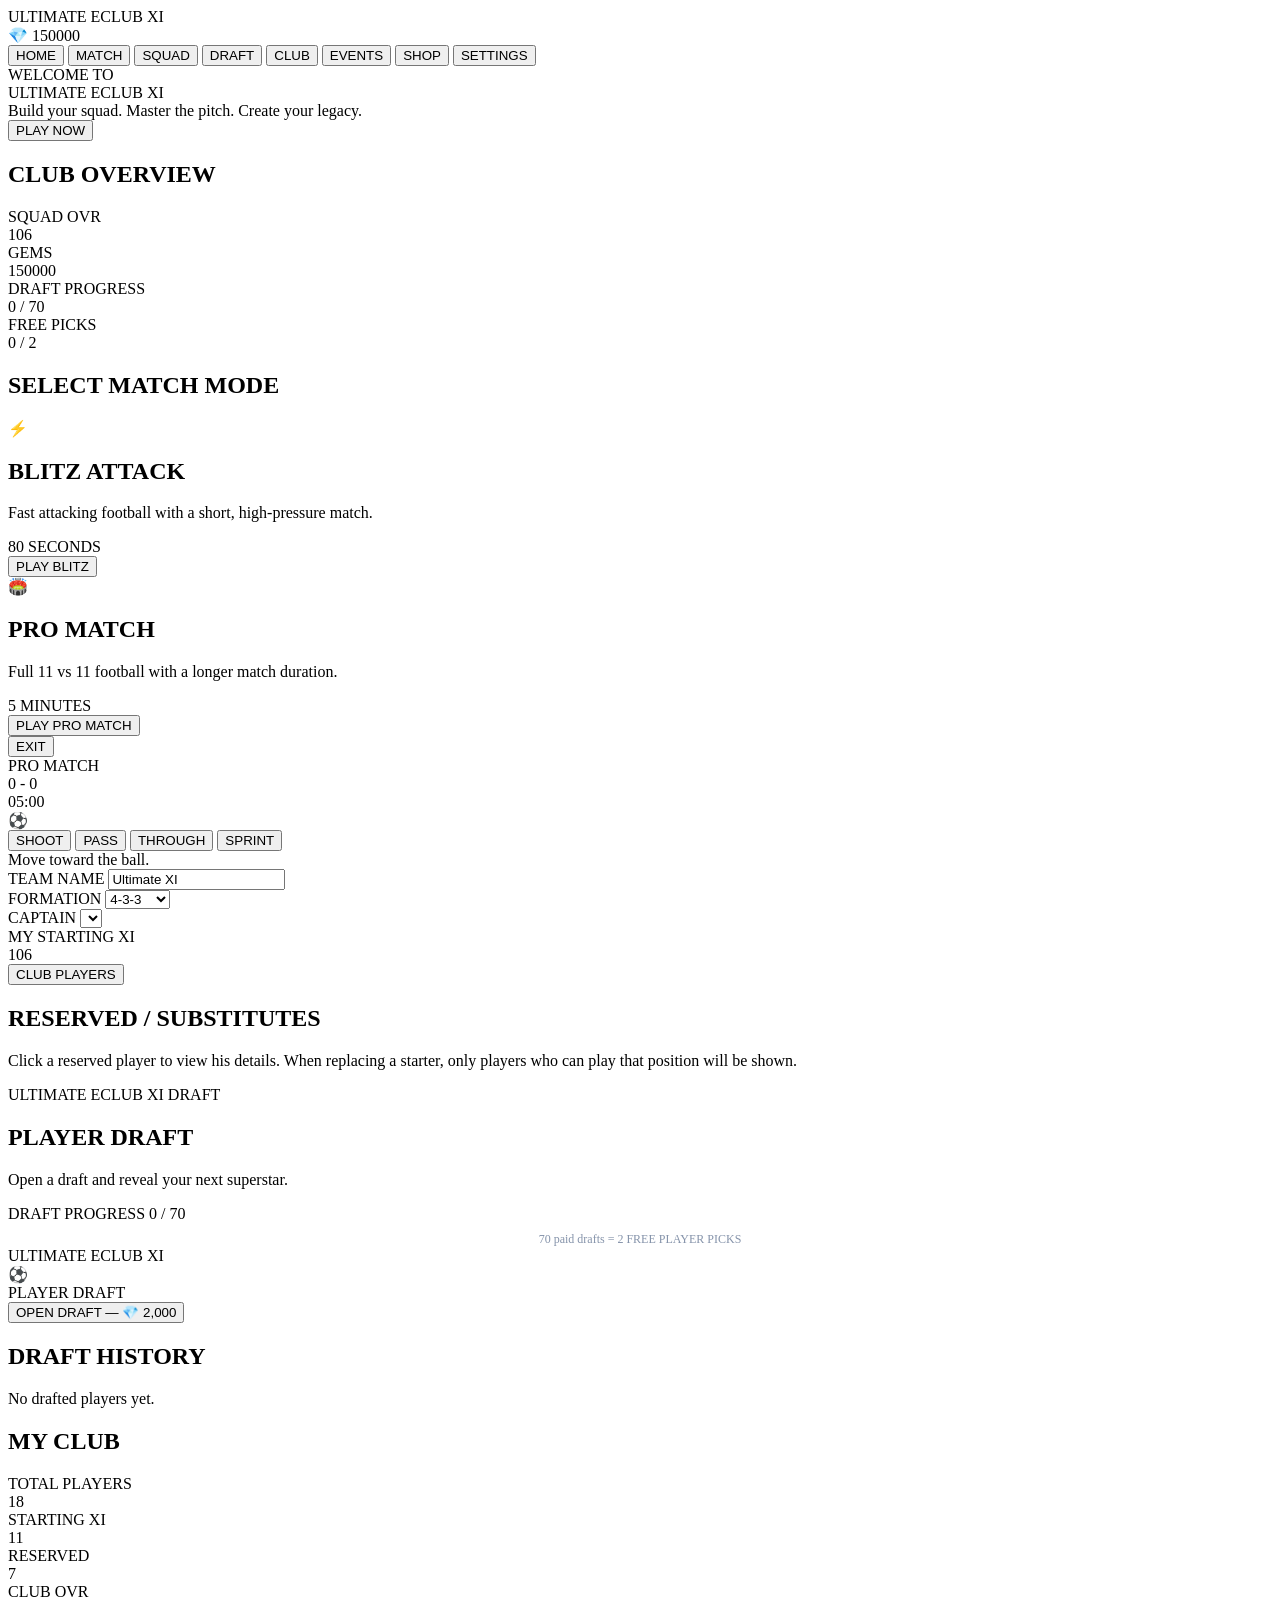
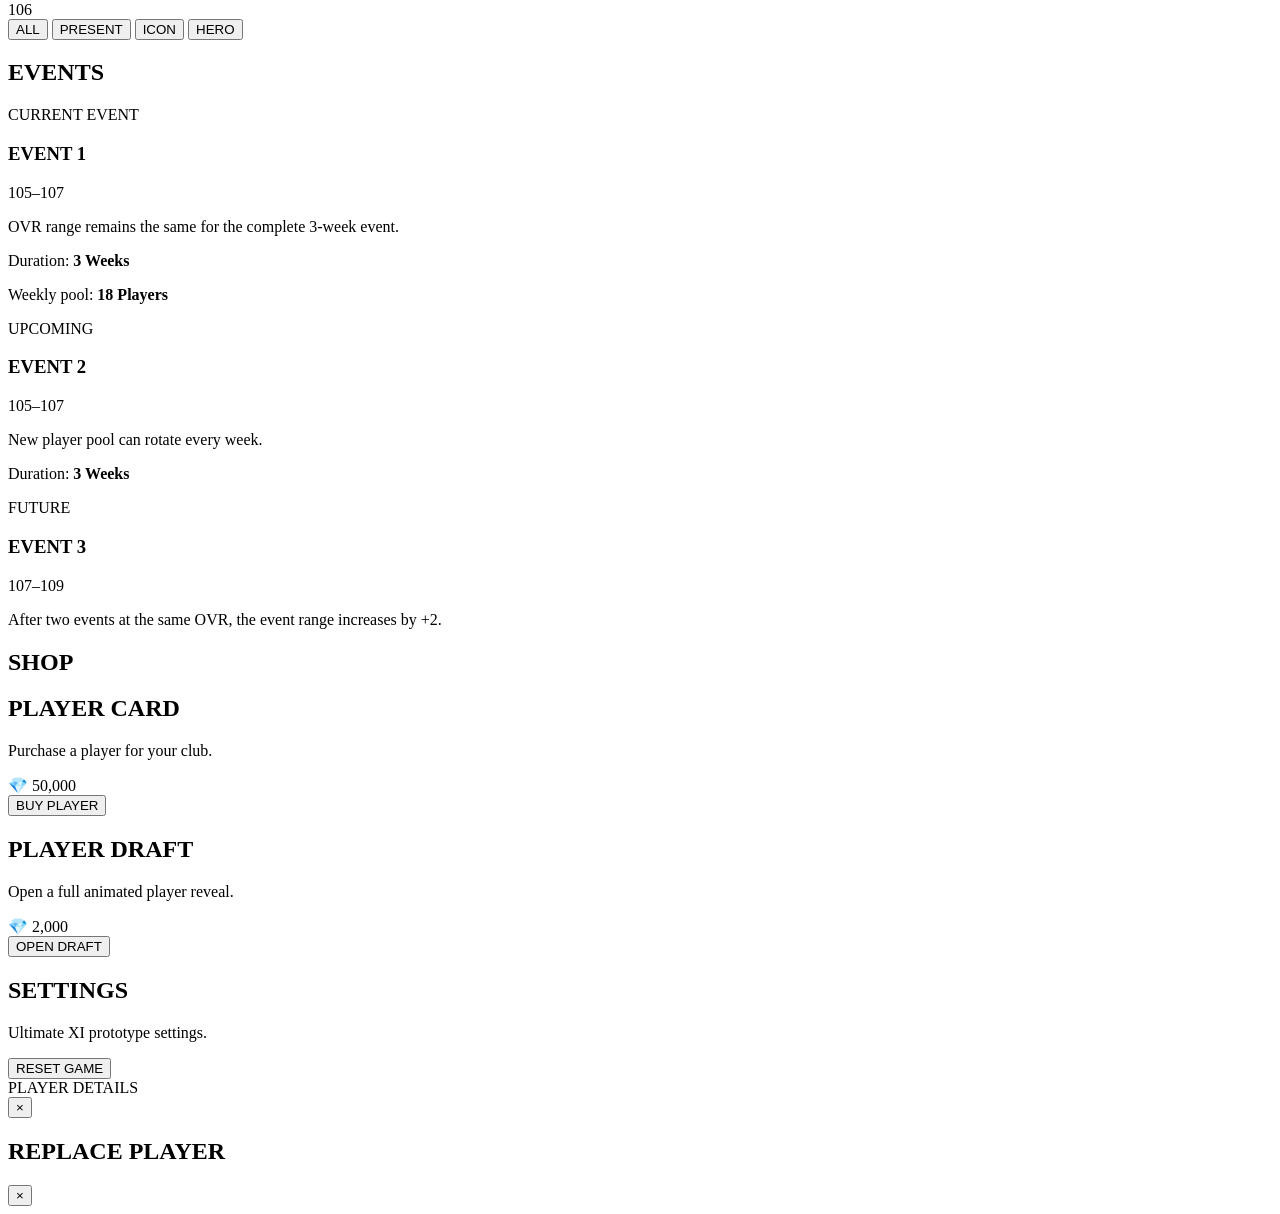
==== index.html @ af045b57 "Rename index-8.html to index.html" ====
<!DOCTYPE html>
<html>
<head>
<meta charset="UTF-8">
<meta name="viewport" content="width=device-width,initial-scale=1.0">
<title>Ultimate EClub XI</title>


</head>

<body>

<div class="app">

<!-- =======================================================
     HEADER
     ======================================================= -->

<header class="header">

<div class="logo">
ULTIMATE <span>ECLUB XI</span>
</div>

<div class="header-right">

<div class="gem-display">
<span class="gem-icon">💎</span>
<span id="gemCount">150000</span>
</div>

</div>

</header>

<!-- =======================================================
     NAVIGATION
     ======================================================= -->

<nav class="navigation">

<button
id="navHome"
class="active"
onclick="showPage('home')">
HOME
</button>

<button
id="navMatch"
onclick="showPage('matchSelect')">
MATCH
</button>

<button
id="navSquad"
onclick="showPage('squad')">
SQUAD
</button>

<button
id="navDraft"
onclick="showPage('draft')">
DRAFT
</button>

<button
id="navClub"
onclick="showPage('club')">
CLUB
</button>

<button
id="navEvents"
onclick="showPage('events')">
EVENTS
</button>

<button
id="navShop"
onclick="showPage('shop')">
SHOP
</button>

<button
id="navSettings"
onclick="showPage('settings')">
SETTINGS
</button>

</nav>

<!-- =======================================================
     HOME
     ======================================================= -->

<section
id="home"
class="page active">

<div class="home-hero">

<div class="home-content">

<div class="home-kicker">
WELCOME TO
</div>

<div class="home-title">
ULTIMATE ECLUB XI
</div>

<div class="home-subtitle">
Build your squad. Master the pitch. Create your legacy.
</div>

<button
class="big-button"
onclick="showPage('matchSelect')">
PLAY NOW
</button>

</div>

</div>

<div class="panel">

<h2 class="panel-title">
CLUB OVERVIEW
</h2>

<div class="dashboard-grid">

<div class="dashboard-box">
<div class="dashboard-label">
SQUAD OVR
</div>
<div
class="dashboard-number gold"
id="homeOvr">
106
</div>
</div>

<div class="dashboard-box">
<div class="dashboard-label">
GEMS
</div>
<div
class="dashboard-number blue"
id="homeGemCount">
150000
</div>
</div>

<div class="dashboard-box">
<div class="dashboard-label">
DRAFT PROGRESS
</div>
<div
class="dashboard-number"
id="homeDraftCount">
0 / 70
</div>
</div>

<div class="dashboard-box">
<div class="dashboard-label">
FREE PICKS
</div>
<div
class="dashboard-number gold"
id="homeFreePicks">
0 / 2
</div>
</div>

</div>

</div>

</section>

<!-- =======================================================
     MATCH SELECT
     ======================================================= -->

<section
id="matchSelect"
class="page">

<div class="panel">

<h1 class="panel-title">
SELECT MATCH MODE
</h1>

<div class="mode-grid">

<div class="mode-card">

<div class="mode-icon">
⚡
</div>

<h2>
BLITZ ATTACK
</h2>

<p class="muted">
Fast attacking football with a short,
high-pressure match.
</p>

<div class="mode-time">
80 SECONDS
</div>

<button
class="big-button"
onclick="startMatch('Blitz Attack',80)">
PLAY BLITZ
</button>

</div>

<div class="mode-card">

<div class="mode-icon">
🏟️
</div>

<h2>
PRO MATCH
</h2>

<p class="muted">
Full 11 vs 11 football with a longer
match duration.
</p>

<div class="mode-time">
5 MINUTES
</div>

<button
class="big-button"
onclick="startMatch('Pro Match',300)">
PLAY PRO MATCH
</button>

</div>

</div>

</div>

</section>

<!-- =======================================================
     MATCH
     ======================================================= -->

<section
id="match"
class="match-page">

<div class="match-header">

<button
class="small-button"
onclick="endMatch()">
EXIT
</button>

<div>

<div
class="match-mode"
id="matchMode">
PRO MATCH
</div>

<div class="match-score">
<span id="userScore">0</span>
-
<span id="aiScore">0</span>
</div>

<div
class="match-clock"
id="matchTimer">
05:00
</div>

</div>

<div style="width:60px"></div>

</div>

<div
class="match-field"
id="matchField">

<div class="match-center-line"></div>

<div class="match-center-circle"></div>

<div class="match-box top"></div>

<div class="match-box bottom"></div>

<div
class="match-ball"
id="matchBall">
⚽
</div>

</div>

<div class="match-controls">

<div
class="joystick"
id="joystick">

<div
class="joystick-stick"
id="joystickStick">
</div>

</div>

<div class="action-buttons">

<button
id="shootButton"
class="action-button shoot">
SHOOT
</button>

<button
id="passButton"
class="action-button pass">
PASS
</button>

<button
id="throughButton"
class="action-button through">
THROUGH
</button>

<button
id="sprintButton"
class="action-button sprint">
SPRINT
</button>

</div>

</div>

<div
id="matchMessage"
class="match-message">
Move toward the ball.
</div>

</section>

<!-- =======================================================
     SQUAD
     ======================================================= -->

<section
id="squad"
class="page">

<div class="panel">

<div class="squad-top">

<div class="input-field">

<label>
TEAM NAME
</label>

<input
id="teamNameInput"
value="Ultimate XI"
oninput="saveTeamSettings()">

</div>

<div class="input-field">

<label>
FORMATION
</label>

<select
id="formationSelect"
onchange="changeFormation()">

<option value="4-3-3">
4-3-3
</option>

<option value="4-4-2">
4-4-2
</option>

<option value="4-2-3-1">
4-2-3-1
</option>

<option value="3-4-3">
3-4-3
</option>

<option value="3-5-2">
3-5-2
</option>

<option value="5-3-2">
5-3-2
</option>

</select>

</div>

<div class="input-field">

<label>
CAPTAIN
</label>

<select
id="captainSelect"
onchange="changeCaptain()">
</select>

</div>

</div>

</div>

<div class="panel">

<div class="squad-summary">

<div>

<div class="muted">
MY STARTING XI
</div>

<div
class="squad-ovr"
id="squadOvr">
106
</div>

</div>

<div>

<button
class="small-button"
onclick="openClubPlayers()">
CLUB PLAYERS
</button>

</div>

</div>

<div
class="squad-pitch"
id="squadPitch">

<div class="pitch-line-horizontal"></div>

<div class="pitch-circle"></div>

<div class="pitch-spot"></div>

<div class="pitch-box top"></div>

<div class="pitch-box bottom"></div>

</div>

</div>

<div class="panel">

<h2 class="panel-title">
RESERVED / SUBSTITUTES
</h2>

<p class="muted">
Click a reserved player to view his details.
When replacing a starter, only players who can
play that position will be shown.
</p>

<div
class="reserves-grid"
id="reservesGrid">
</div>

</div>

</section>

<!-- =======================================================
     DRAFT
     ======================================================= -->

<section
id="draft"
class="page">

<div class="draft-container">

<div class="draft-heading">

<div class="gold">
ULTIMATE ECLUB XI DRAFT
</div>

<h1>
PLAYER DRAFT
</h1>

<p>
Open a draft and reveal your next superstar.
</p>

</div>

<div class="draft-progress-panel">

<div class="progress-top">

<span>
DRAFT PROGRESS
</span>

<span>
<span id="draftCount">
0
</span>
/
70
</span>

</div>

<div class="progress-track">

<div
class="progress-bar"
id="draftProgressBar">
</div>

</div>

<div
style="
text-align:center;
margin-top:9px;
color:#8593aa;
font-size:12px;
">

70 paid drafts =
2 FREE PLAYER PICKS

</div>

</div>

<div class="draft-arena">

<div
class="draft-flash"
id="draftFlash">
</div>

<div
class="draft-content"
id="draftContent">

<div class="draft-pack">

<div class="draft-pack-title">
ULTIMATE ECLUB XI
</div>

<div class="draft-ball">
⚽
</div>

<div class="draft-pack-sub">
PLAYER DRAFT
</div>

</div>

<button
class="big-button reveal-button"
onclick="openDraft()">

OPEN DRAFT
—
💎 2,000

</button>

</div>

</div>

<div
class="panel"
id="freePickPanel"
style="display:none">

<h2
style="
text-align:center;
color:#f2cc62;
">

🎁 2 FREE PLAYER PICKS

</h2>

<p
style="
text-align:center;
color:#8997ae;
">

Choose your free 106–107 OVR players.

</p>

<div
class="player-grid"
id="freePickGrid">
</div>

</div>

<div class="panel">

<h2 class="panel-title">
DRAFT HISTORY
</h2>

<div id="draftHistory">
<div class="muted">
No drafted players yet.
</div>
</div>

</div>

</div>

</section>

<!-- =======================================================
     CLUB
     ======================================================= -->

<section
id="club"
class="page">

<div class="panel">

<h1 class="panel-title">
MY CLUB
</h1>

<div class="dashboard-grid">

<div class="dashboard-box">

<div class="dashboard-label">
TOTAL PLAYERS
</div>

<div
class="dashboard-number"
id="clubPlayerCount">
18
</div>

</div>

<div class="dashboard-box">

<div class="dashboard-label">
STARTING XI
</div>

<div
class="dashboard-number">
11
</div>

</div>

<div class="dashboard-box">

<div class="dashboard-label">
RESERVED
</div>

<div
class="dashboard-number"
id="clubReserveCount">
7
</div>

</div>

<div class="dashboard-box">

<div class="dashboard-label">
CLUB OVR
</div>

<div
class="dashboard-number gold"
id="clubOvr">
106
</div>

</div>

</div>

</div>

<div class="panel">

<div class="club-tabs">

<button
class="club-tab active"
onclick="showClubTab('all')">
ALL
</button>

<button
class="club-tab"
onclick="showClubTab('present')">
PRESENT
</button>

<button
class="club-tab"
onclick="showClubTab('icon')">
ICON
</button>

<button
class="club-tab"
onclick="showClubTab('hero')">
HERO
</button>

</div>

<div
class="player-grid"
id="clubPlayerGrid">
</div>

</div>

</section>

<!-- =======================================================
     EVENTS
     ======================================================= -->

<section
id="events"
class="page">

<div class="panel">

<h1 class="panel-title">
EVENTS
</h1>

<div class="event-grid">

<div class="event-card">

<div class="event-badge">
CURRENT EVENT
</div>

<h3>
EVENT 1
</h3>

<div class="event-range">
105–107
</div>

<p class="muted">
OVR range remains the same for the
complete 3-week event.
</p>

<p>
Duration:
<b>
3 Weeks
</b>
</p>

<p>
Weekly pool:
<b>
18 Players
</b>
</p>

</div>

<div class="event-card">

<div class="event-badge">
UPCOMING
</div>

<h3>
EVENT 2
</h3>

<div class="event-range">
105–107
</div>

<p class="muted">
New player pool can rotate every week.
</p>

<p>
Duration:
<b>
3 Weeks
</b>
</p>

</div>

<div class="event-card">

<div class="event-badge">
FUTURE
</div>

<h3>
EVENT 3
</h3>

<div class="event-range">
107–109
</div>

<p class="muted">
After two events at the same OVR,
the event range increases by +2.
</p>

</div>

</div>

</div>

</section>

<!-- =======================================================
     SHOP
     ======================================================= -->

<section
id="shop"
class="page">

<div class="panel">

<h1 class="panel-title">
SHOP
</h1>

<div class="shop-grid">

<div class="shop-card">

<h2>
PLAYER CARD
</h2>

<p class="muted">
Purchase a player for your club.
</p>

<div class="shop-price">
💎 50,000
</div>

<button
class="big-button"
onclick="buyPlayer()">
BUY PLAYER
</button>

</div>

<div class="shop-card">

<h2>
PLAYER DRAFT
</h2>

<p class="muted">
Open a full animated player reveal.
</p>

<div class="shop-price">
💎 2,000
</div>

<button
class="big-button"
onclick="showPage('draft')">
OPEN DRAFT
</button>

</div>

</div>

</div>

</section>

<!-- =======================================================
     SETTINGS
     ======================================================= -->

<section
id="settings"
class="page">

<div class="panel">

<h1 class="panel-title">
SETTINGS
</h1>

<p class="muted">
Ultimate XI prototype settings.
</p>

<button
class="small-button"
onclick="resetGame()">
RESET GAME
</button>

</div>

</section>

</div>

<!-- =======================================================
     PLAYER DETAILS MODAL
     ======================================================= -->

<div
class="modal-backdrop"
id="playerModal">

<div class="player-modal">

<div class="modal-header">

<div
class="modal-title">
PLAYER DETAILS
</div>

<button
class="close-button"
onclick="closePlayerModal()">
×
</button>

</div>

<div
id="playerModalContent">
</div>

</div>

</div>

<!-- =======================================================
     REPLACEMENT MODAL
     ======================================================= -->

<div
class="replace-overlay"
id="replaceOverlay">

<div class="replace-window">

<div class="replace-heading">

<h2>
REPLACE PLAYER
</h2>

<button
class="close-button"
onclick="closeReplaceModal()">
×
</button>

</div>

<div
class="replace-subheading"
id="replaceSubheading">
</div>

<div
class="eligible-grid"
id="eligibleGrid">
</div>

</div>

</div>

<!-- =======================================================
     TOAST
     ======================================================= -->

<div
class="toast"
id="toast">
</div>

<link rel="stylesheet" href="style.css">
<script src="game.js" defer></script>


</body>
</html>
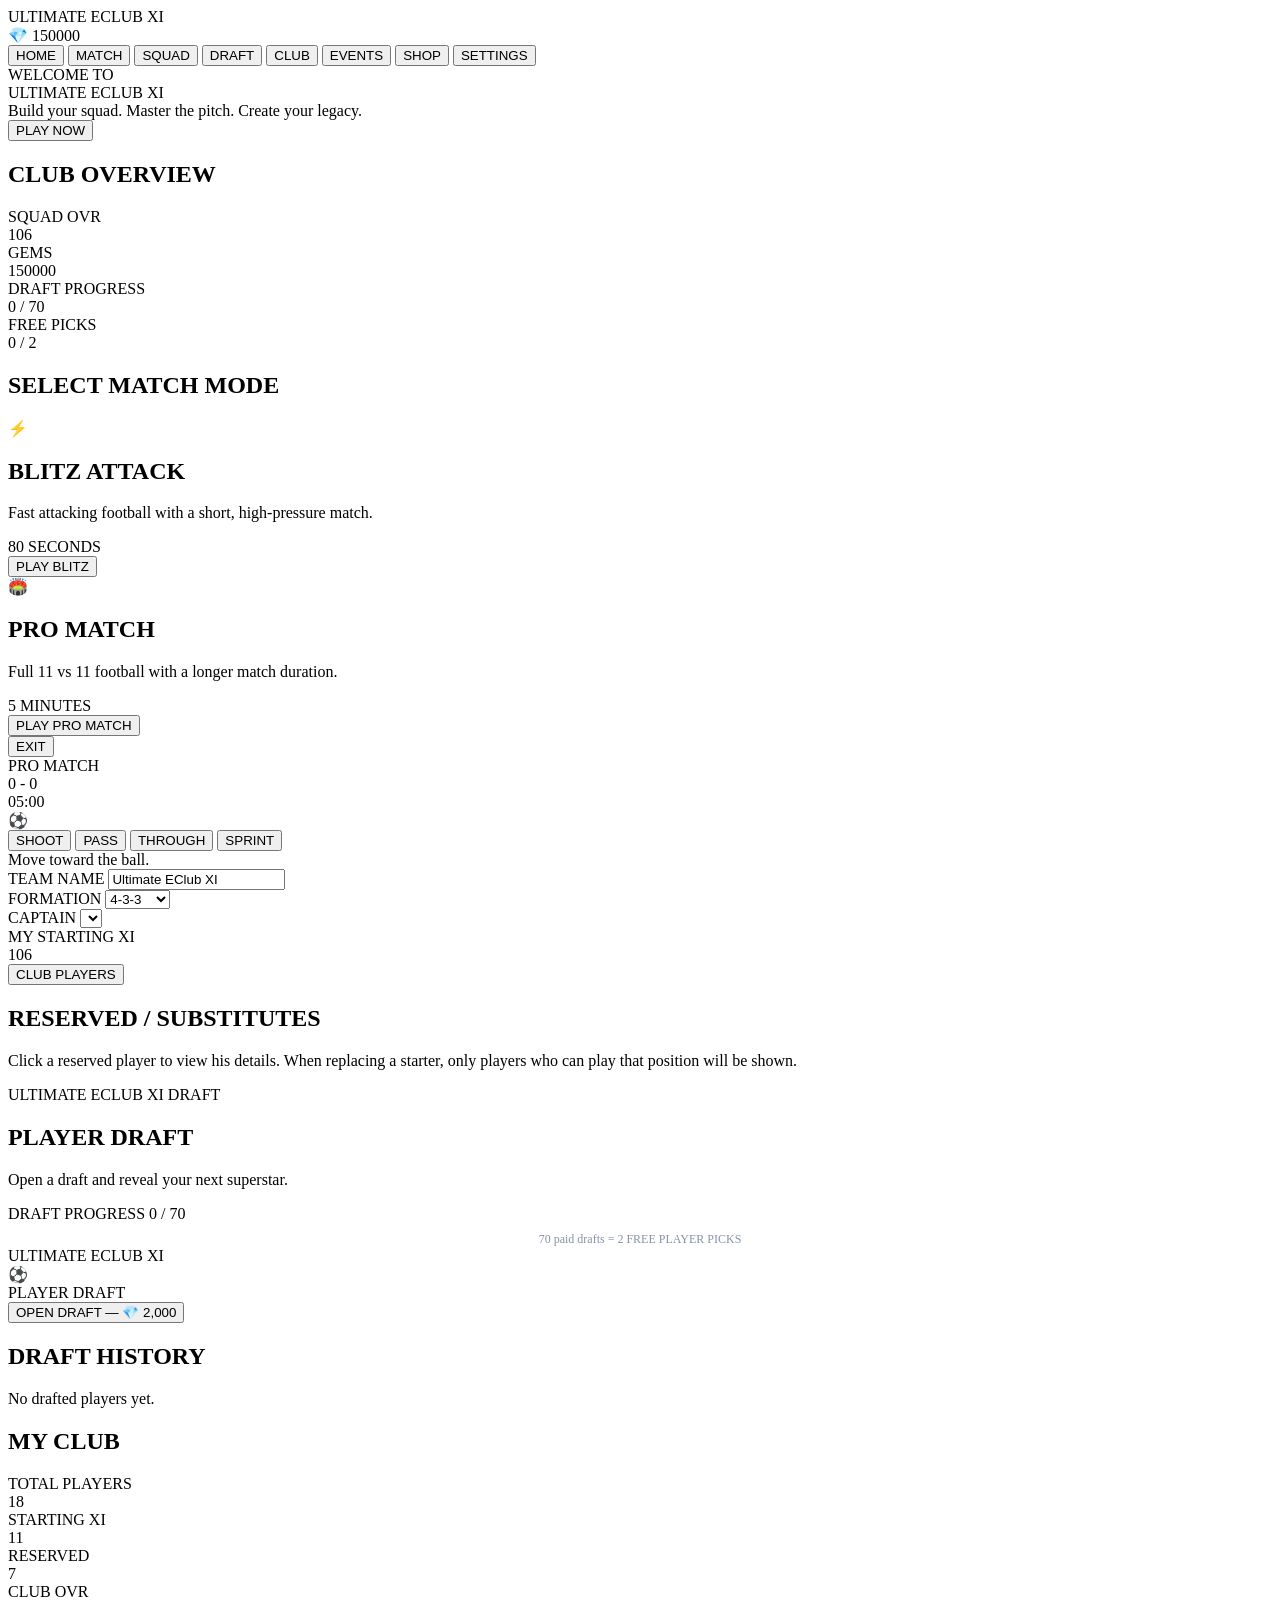
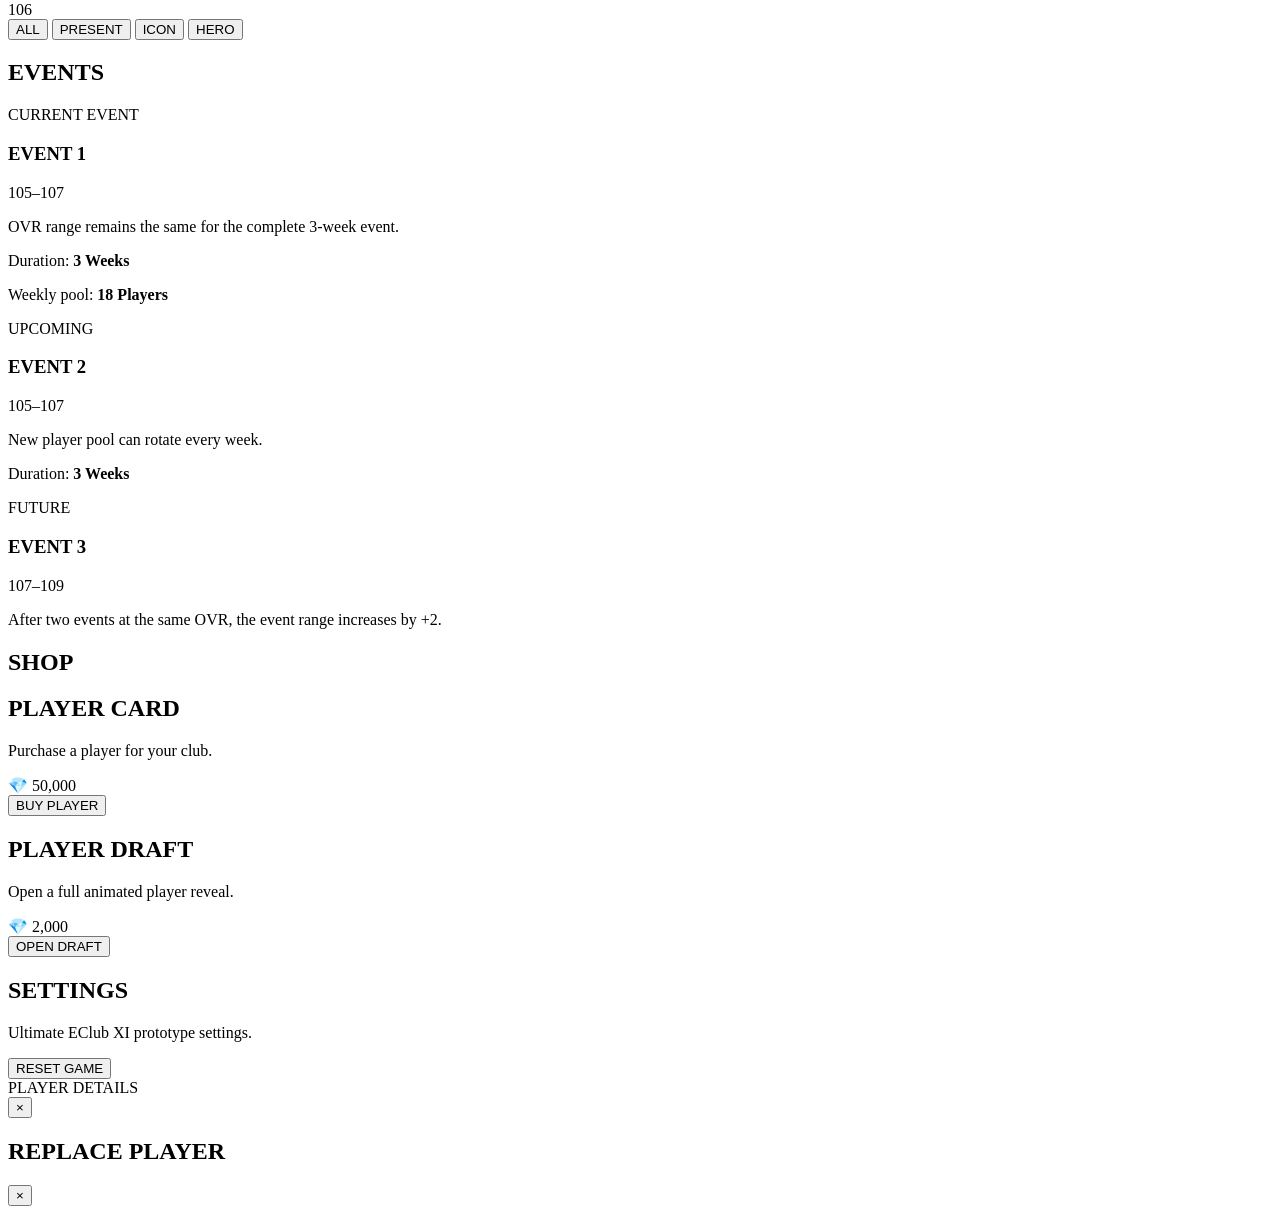
==== commit 9f06df34: "Rename index-9.html to index.html" ====
--- a/index.html
+++ b/index.html
@@ -391,7 +391,7 @@
 
 <input
 id="teamNameInput"
-value="Ultimate XI"
+value="Ultimate EClub XI"
 oninput="saveTeamSettings()">
 
 </div>
@@ -979,7 +979,7 @@
 </h1>
 
 <p class="muted">
-Ultimate XI prototype settings.
+Ultimate EClub XI prototype settings.
 </p>
 
 <button
